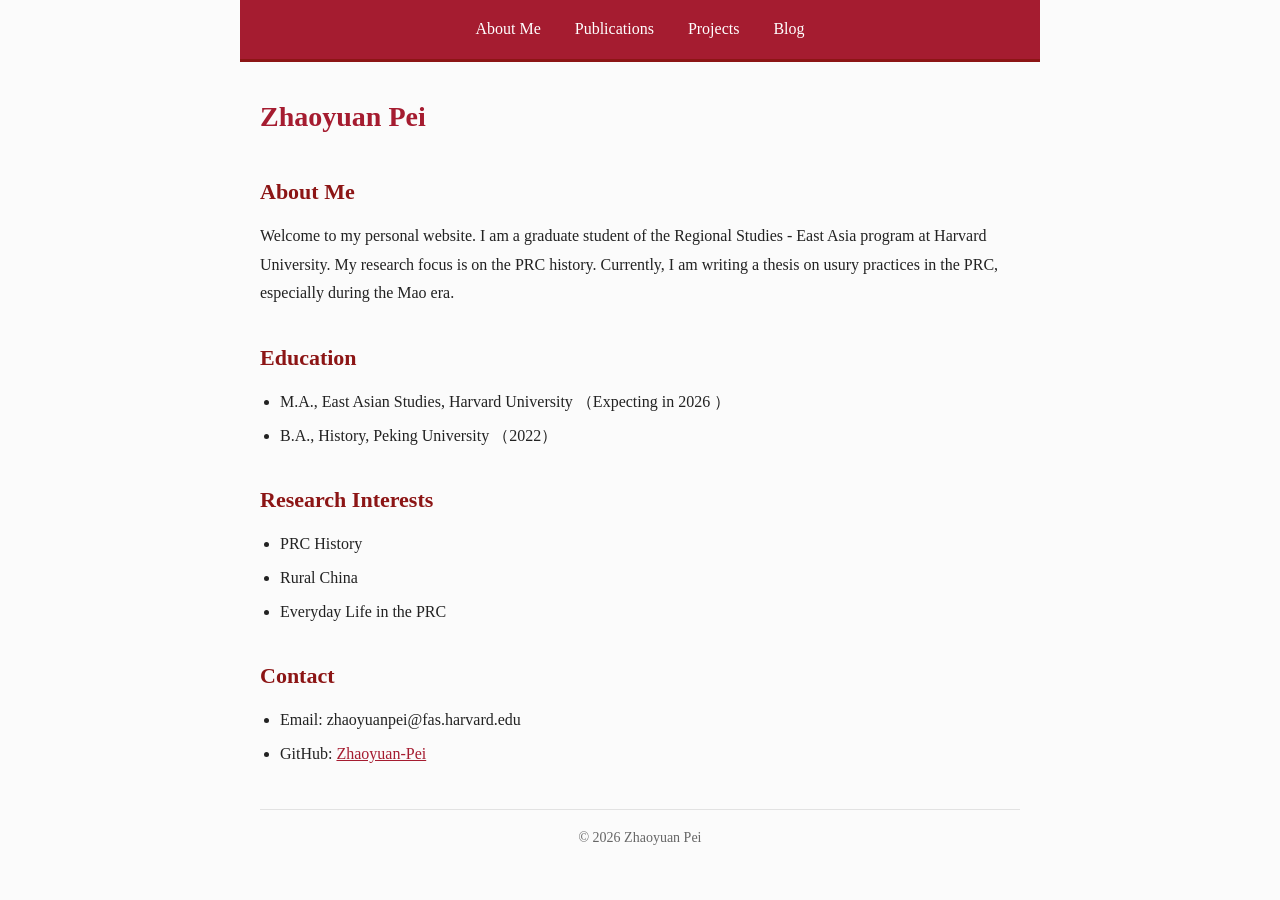
==== index.html @ ac51d2bd "Add files via upload" ====
<!DOCTYPE html>
<html lang="en">

<head>
    <meta charset="UTF-8">
    <meta name="viewport" content="width=device-width, initial-scale=1.0">
    <title>Your Name</title>
    <link rel="stylesheet" href="style.css">
</head>

<body>
    <nav>
        <a href="index.html">About Me</a>
        <a href="publications.html">Publications</a>
        <a href="projects.html">Projects</a>
        <a href="blog.html">Blog</a>
    </nav>

    <h1>Zhaoyuan Pei</h1>

    <h2>About Me</h2>
    <p>Welcome to my personal website.
        I am a graduate student of the Regional Studies - East Asia program at Harvard University. My research focus is
        on the PRC history. Currently, I am writing a thesis on usury practices in the PRC, especially during the Mao
        era.</p>
    <h2>Education</h2>
    <ul>
        <li>M.A., East Asian Studies, Harvard University （Expecting in 2026 ）</li>
        <li>B.A., History, Peking University （2022）</li>
    </ul>

    <h2>Research Interests</h2>
    <ul>
        <li>PRC History</li>
        <li>Rural China</li>
        <li>Everyday Life in the PRC</li>
    </ul>

    <h2>Contact</h2>
    <ul>
        <li>Email: zhaoyuanpei@fas.harvard.edu </li>
        <li>GitHub: <a href="https://github.com/Zhaoyuan-Pei">Zhaoyuan-Pei</a></li>
    </ul>

    <footer>
        &copy; 2026 Zhaoyuan Pei
    </footer>
</body>

</html>
---- style.css ----
/* Reset and base styles */
* {
    margin: 0;
    padding: 0;
    box-sizing: border-box;
}

body {
    font-family: "Times New Roman", Times, serif;
    line-height: 1.8;
    color: #222222;
    max-width: 800px;
    margin: 0 auto;
    padding: 20px;
    background-color: #fbfbfb;
}

/* Navigation bar */
nav {
    background-color: #A51C30;
    /* Harvard Crimson */
    padding: 15px 20px;
    margin: -20px -20px 30px -20px;
    text-align: center;
    border-bottom: 3px solid #8C1515;
    /* PKU Red */
}

nav a {
    color: #ffffff;
    text-decoration: none;
    margin: 0 15px;
    font-size: 16px;
}

nav a:hover {
    text-decoration: underline;
}

/* Headings */
h1 {
    font-size: 28px;
    margin-bottom: 15px;
    color: #A51C30;
    /* Harvard Crimson */
}

h2 {
    font-size: 22px;
    margin-top: 30px;
    margin-bottom: 10px;
    color: #8C1515;
    /* PKU Red */
}

/* Paragraphs and lists */
p {
    margin-bottom: 15px;
}

ul {
    margin-left: 20px;
    margin-bottom: 15px;
}

li {
    margin-bottom: 5px;
}

/* Links */
a {
    color: #A51C30;
}

a:hover {
    color: #8C1515;
}

/* Blog post entries */
.blog-entry {
    border-bottom: 1px solid #e2e2e2;
    padding: 15px 0;
}

.blog-entry h3 {
    margin-bottom: 5px;
    color: #222222;
}

.blog-date {
    color: #666666;
    font-size: 14px;
}

/* Footer */
footer {
    margin-top: 40px;
    padding-top: 15px;
    border-top: 1px solid #e2e2e2;
    text-align: center;
    font-size: 14px;
    color: #666666;
}
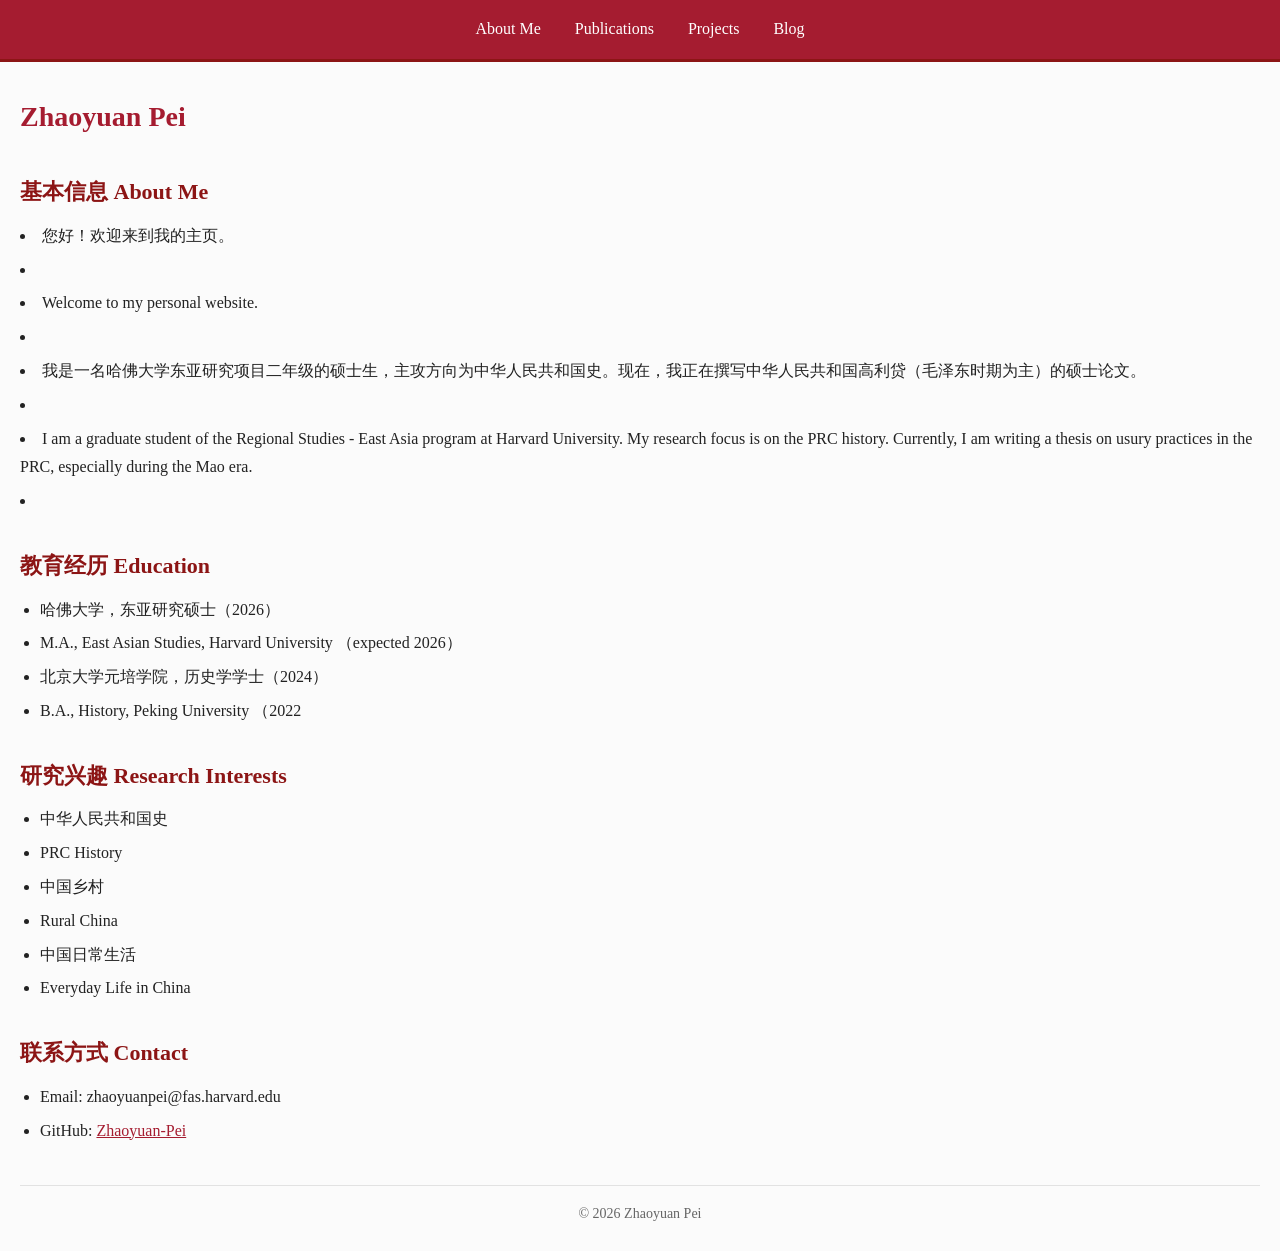
==== commit 0f6edbf8: "Update index.html" ====
--- a/index.html
+++ b/index.html
@@ -18,25 +18,32 @@
 
     <h1>Zhaoyuan Pei</h1>
 
-    <h2>About Me</h2>
-    <p>Welcome to my personal website.
-        I am a graduate student of the Regional Studies - East Asia program at Harvard University. My research focus is
+    <h2>基本信息 About Me</h2>
+        <li>您好！欢迎来到我的主页。 <li>
+        <li>Welcome to my personal website.<li>
+        <li> 我是一名哈佛大学东亚研究项目二年级的硕士生，主攻方向为中华人民共和国史。现在，我正在撰写中华人民共和国高利贷（毛泽东时期为主）的硕士论文。<li>
+        <li>I am a graduate student of the Regional Studies - East Asia program at Harvard University. My research focus is
         on the PRC history. Currently, I am writing a thesis on usury practices in the PRC, especially during the Mao
-        era.</p>
-    <h2>Education</h2>
+        era.<li>
+    <h2>教育经历 Education</h2>
     <ul>
-        <li>M.A., East Asian Studies, Harvard University （Expecting in 2026 ）</li>
-        <li>B.A., History, Peking University （2022）</li>
+        <li>哈佛大学，东亚研究硕士（2026）</li>
+        <li>M.A., East Asian Studies, Harvard University （expected 2026）</li>
+        <li>北京大学元培学院，历史学学士（2024）</li>
+        <li>B.A., History, Peking University （2022</li>
     </ul>
 
-    <h2>Research Interests</h2>
+    <h2>研究兴趣 Research Interests</h2>
     <ul>
+        <li>中华人民共和国史</li>
         <li>PRC History</li>
+        <li>中国乡村</li>
         <li>Rural China</li>
-        <li>Everyday Life in the PRC</li>
+        <li>中国日常生活</li>
+        <li>Everyday Life in China</li>
     </ul>
 
-    <h2>Contact</h2>
+    <h2>联系方式 Contact</h2>
     <ul>
         <li>Email: zhaoyuanpei@fas.harvard.edu </li>
         <li>GitHub: <a href="https://github.com/Zhaoyuan-Pei">Zhaoyuan-Pei</a></li>
@@ -47,4 +54,5 @@
     </footer>
 </body>
 
-</html>+
+</html>
--- a/style.css
+++ b/style.css
@@ -6,13 +6,12 @@
 }
 
 body {
-    font-family: "Times New Roman", Times, serif;
-    line-height: 1.8;
-    color: #222222;
-    max-width: 800px;
-    margin: 0 auto;
-    padding: 20px;
-    background-color: #fbfbfb;
+  font-family: "Times New Roman", Times, serif;
+  line-height: 1.8;
+  color: #222222;
+  margin: 0;
+  padding: 20px;
+  background-color: #fbfbfb;
 }
 
 /* Navigation bar */
@@ -100,4 +99,5 @@
     text-align: center;
     font-size: 14px;
     color: #666666;
-}+
+}
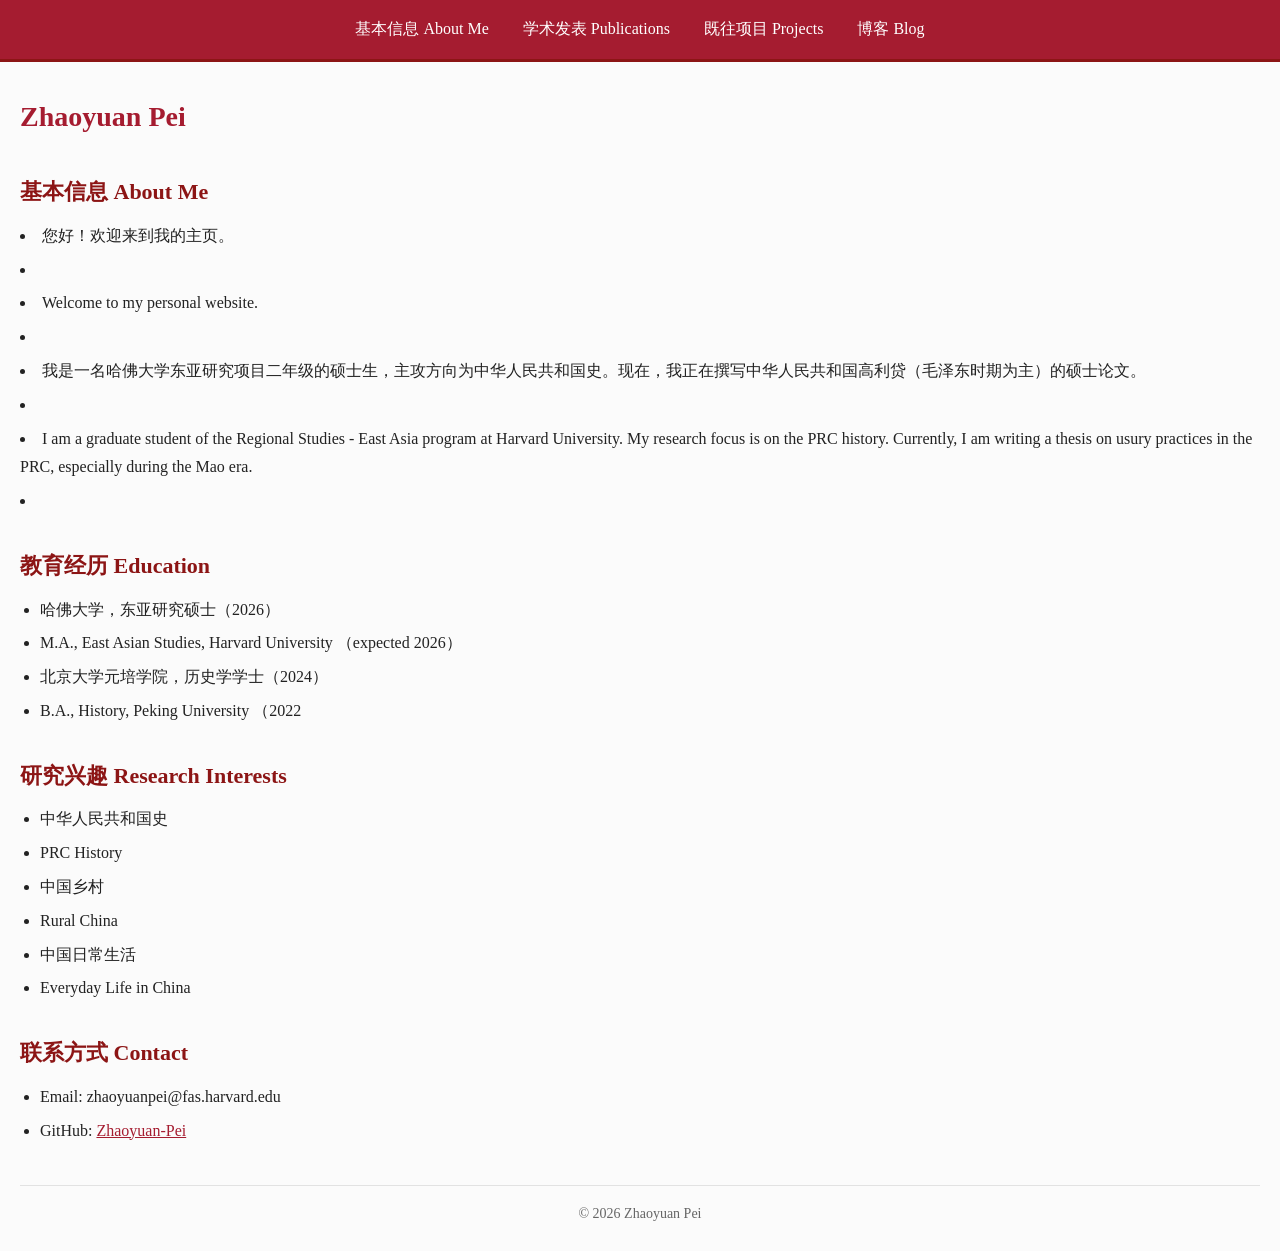
==== commit c7dfcd59: "Update index.html" ====
--- a/index.html
+++ b/index.html
@@ -4,16 +4,16 @@
 <head>
     <meta charset="UTF-8">
     <meta name="viewport" content="width=device-width, initial-scale=1.0">
-    <title>Your Name</title>
+    <title>裴昭远的个人主页 Zhaoyuan Pei's Website</title>
     <link rel="stylesheet" href="style.css">
 </head>
 
 <body>
     <nav>
-        <a href="index.html">About Me</a>
-        <a href="publications.html">Publications</a>
-        <a href="projects.html">Projects</a>
-        <a href="blog.html">Blog</a>
+        <a href="index.html">基本信息 About Me</a>
+        <a href="publications.html">学术发表 Publications</a>
+        <a href="projects.html">既往项目 Projects</a>
+        <a href="blog.html">博客 Blog</a>
     </nav>
 
     <h1>Zhaoyuan Pei</h1>
@@ -56,3 +56,5 @@
 
 
 </html>
+
+
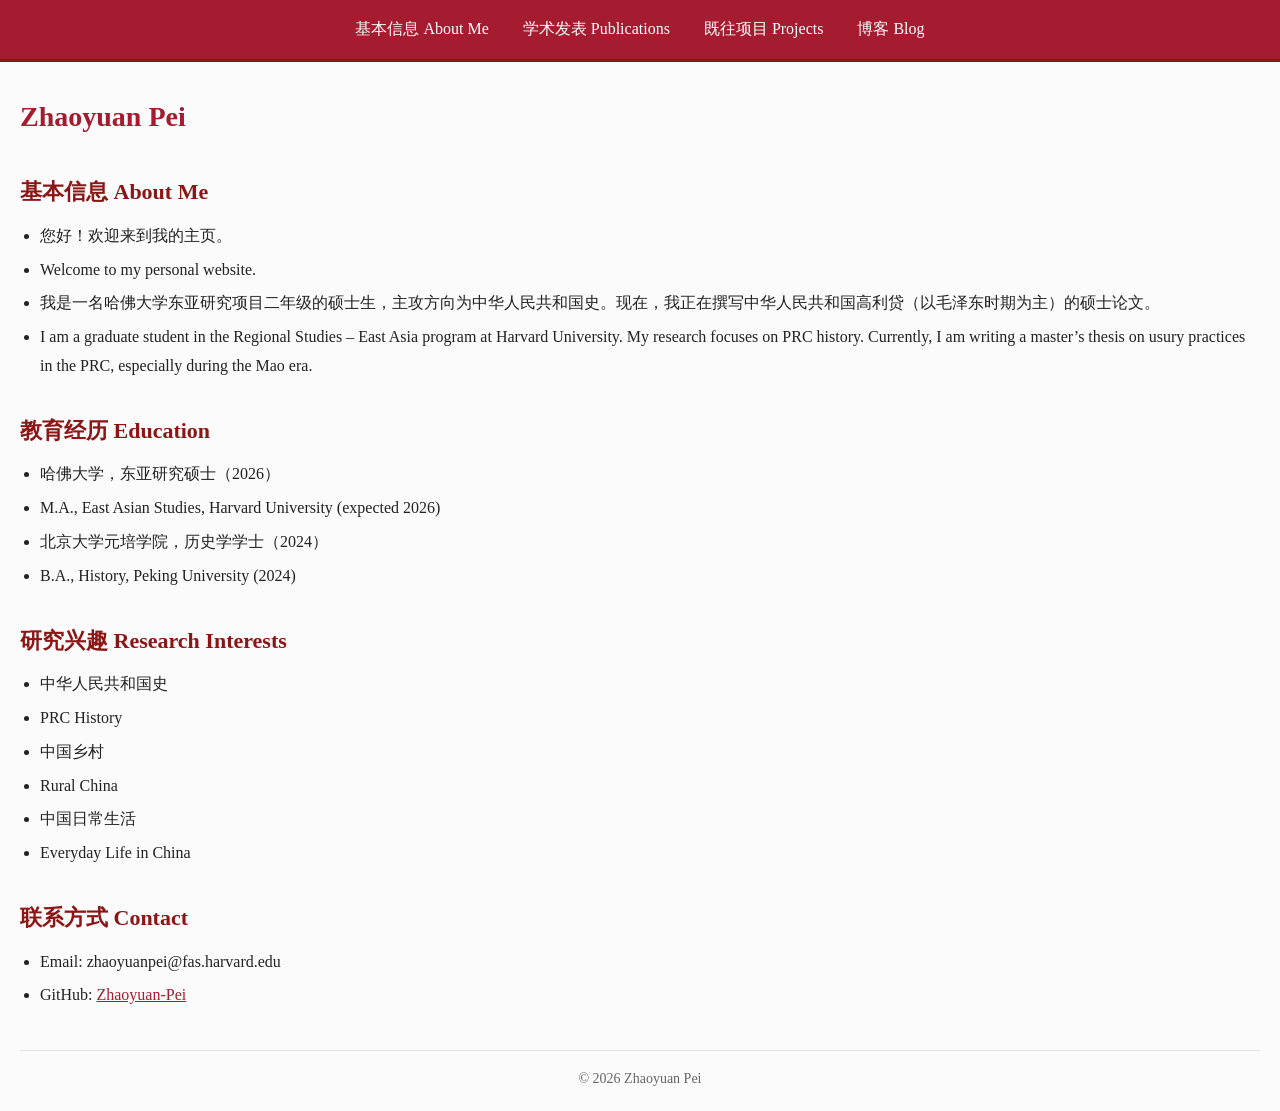
==== commit c9b31b6e: "Update index.html" ====
--- a/index.html
+++ b/index.html
@@ -1,5 +1,5 @@
 <!DOCTYPE html>
-<html lang="en">
+<html lang="zh-CN">
 
 <head>
     <meta charset="UTF-8">
@@ -9,6 +9,7 @@
 </head>
 
 <body>
+
     <nav>
         <a href="index.html">基本信息 About Me</a>
         <a href="publications.html">学术发表 Publications</a>
@@ -19,18 +20,19 @@
     <h1>Zhaoyuan Pei</h1>
 
     <h2>基本信息 About Me</h2>
-        <li>您好！欢迎来到我的主页。 <li>
-        <li>Welcome to my personal website.<li>
-        <li> 我是一名哈佛大学东亚研究项目二年级的硕士生，主攻方向为中华人民共和国史。现在，我正在撰写中华人民共和国高利贷（毛泽东时期为主）的硕士论文。<li>
-        <li>I am a graduate student of the Regional Studies - East Asia program at Harvard University. My research focus is
-        on the PRC history. Currently, I am writing a thesis on usury practices in the PRC, especially during the Mao
-        era.<li>
+    <ul>
+        <li>您好！欢迎来到我的主页。</li>
+        <li>Welcome to my personal website.</li>
+        <li>我是一名哈佛大学东亚研究项目二年级的硕士生，主攻方向为中华人民共和国史。现在，我正在撰写中华人民共和国高利贷（以毛泽东时期为主）的硕士论文。</li>
+        <li>I am a graduate student in the Regional Studies – East Asia program at Harvard University. My research focuses on PRC history. Currently, I am writing a master’s thesis on usury practices in the PRC, especially during the Mao era.</li>
+    </ul>
+
     <h2>教育经历 Education</h2>
     <ul>
         <li>哈佛大学，东亚研究硕士（2026）</li>
-        <li>M.A., East Asian Studies, Harvard University （expected 2026）</li>
+        <li>M.A., East Asian Studies, Harvard University (expected 2026)</li>
         <li>北京大学元培学院，历史学学士（2024）</li>
-        <li>B.A., History, Peking University （2022</li>
+        <li>B.A., History, Peking University (2024)</li>
     </ul>
 
     <h2>研究兴趣 Research Interests</h2>
@@ -45,16 +47,14 @@
 
     <h2>联系方式 Contact</h2>
     <ul>
-        <li>Email: zhaoyuanpei@fas.harvard.edu </li>
+        <li>Email: zhaoyuanpei@fas.harvard.edu</li>
         <li>GitHub: <a href="https://github.com/Zhaoyuan-Pei">Zhaoyuan-Pei</a></li>
     </ul>
 
     <footer>
         &copy; 2026 Zhaoyuan Pei
     </footer>
+
 </body>
 
-
 </html>
-
-
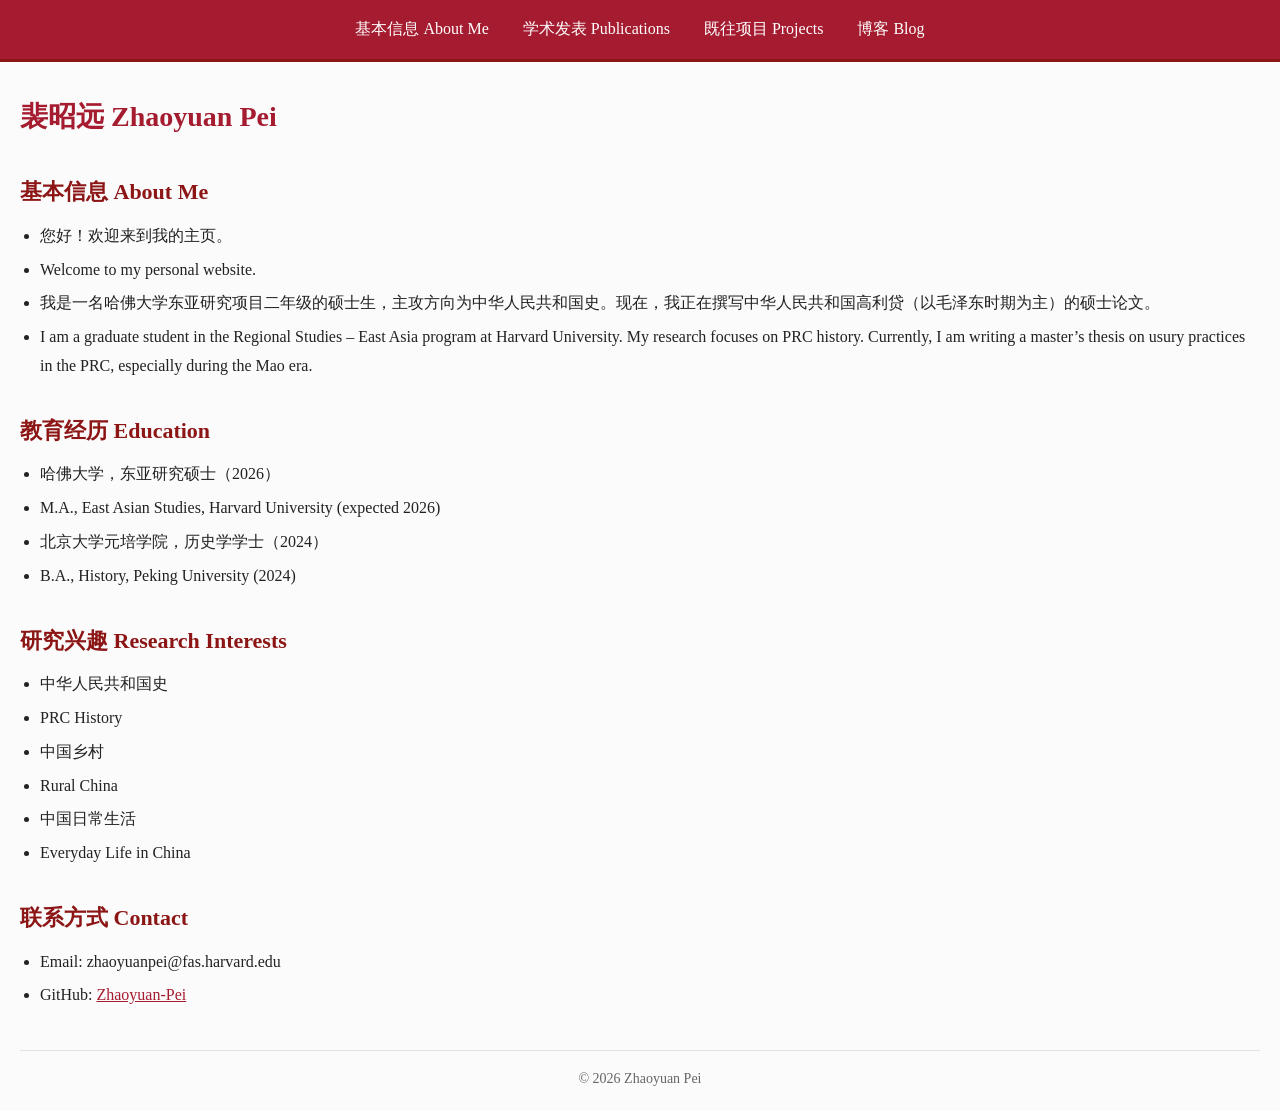
==== commit f316d85c: "Update index.html" ====
--- a/index.html
+++ b/index.html
@@ -17,7 +17,7 @@
         <a href="blog.html">博客 Blog</a>
     </nav>
 
-    <h1>Zhaoyuan Pei</h1>
+    <h1>裴昭远 Zhaoyuan Pei</h1>
 
     <h2>基本信息 About Me</h2>
     <ul>
@@ -58,3 +58,4 @@
 </body>
 
 </html>
+
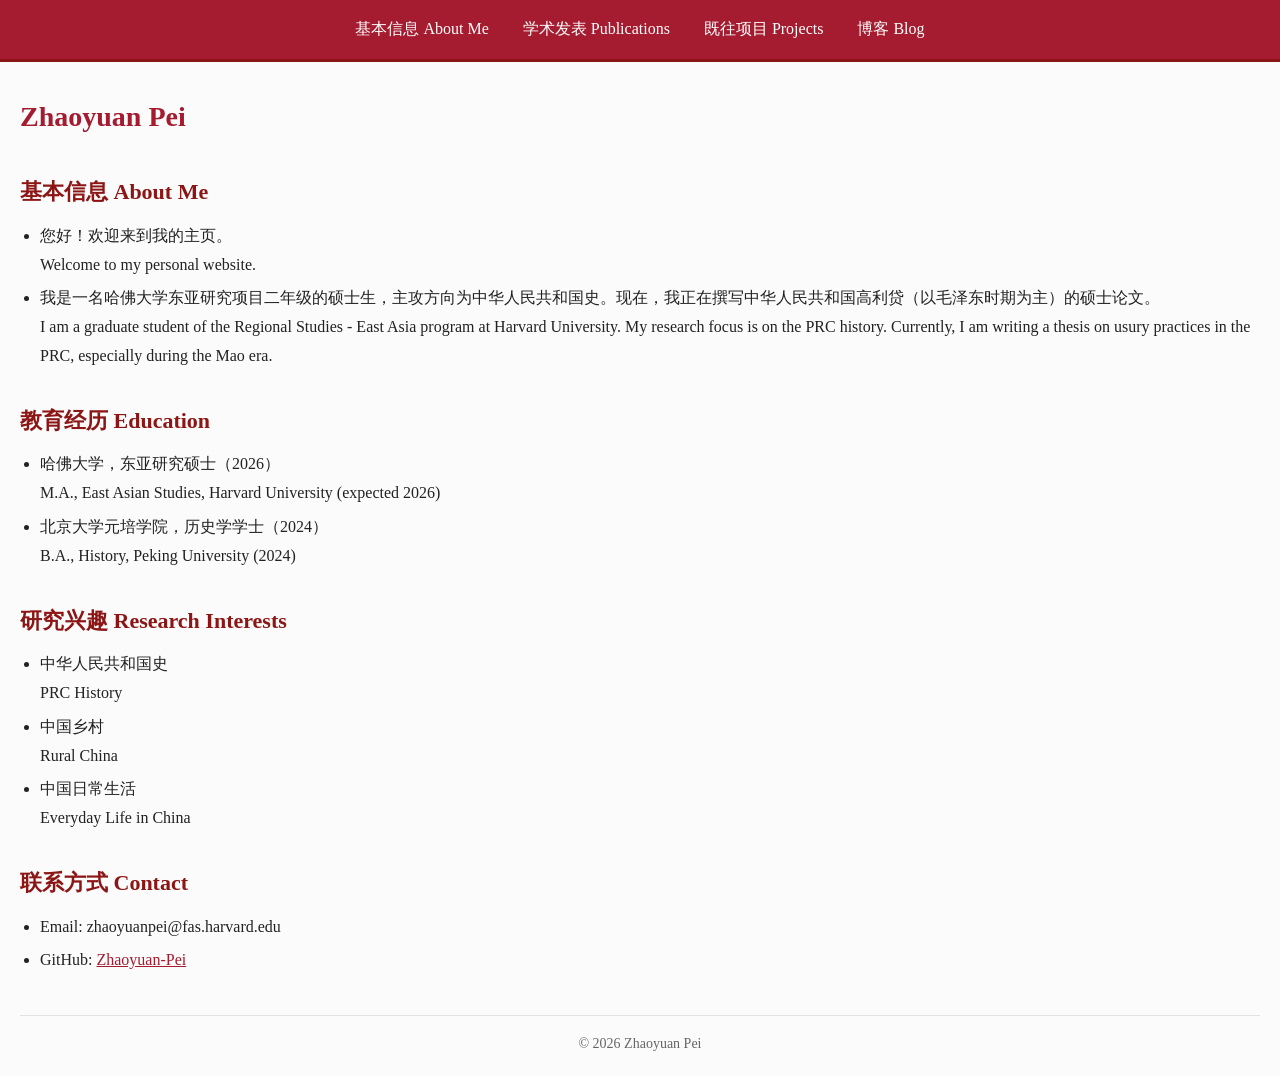
==== commit c215eadc: "Update index.html" ====
--- a/index.html
+++ b/index.html
@@ -1,5 +1,5 @@
 <!DOCTYPE html>
-<html lang="zh-CN">
+<html lang="en">
 
 <head>
     <meta charset="UTF-8">
@@ -9,7 +9,6 @@
 </head>
 
 <body>
-
     <nav>
         <a href="index.html">基本信息 About Me</a>
         <a href="publications.html">学术发表 Publications</a>
@@ -17,32 +16,27 @@
         <a href="blog.html">博客 Blog</a>
     </nav>
 
-    <h1>裴昭远 Zhaoyuan Pei</h1>
+    <h1>Zhaoyuan Pei</h1>
 
     <h2>基本信息 About Me</h2>
     <ul>
-        <li>您好！欢迎来到我的主页。</li>
-        <li>Welcome to my personal website.</li>
-        <li>我是一名哈佛大学东亚研究项目二年级的硕士生，主攻方向为中华人民共和国史。现在，我正在撰写中华人民共和国高利贷（以毛泽东时期为主）的硕士论文。</li>
-        <li>I am a graduate student in the Regional Studies – East Asia program at Harvard University. My research focuses on PRC history. Currently, I am writing a master’s thesis on usury practices in the PRC, especially during the Mao era.</li>
+        <li>您好！欢迎来到我的主页。<br>Welcome to my personal website.</li>
+        <li>我是一名哈佛大学东亚研究项目二年级的硕士生，主攻方向为中华人民共和国史。现在，我正在撰写中华人民共和国高利贷（以毛泽东时期为主）的硕士论文。<br>
+            I am a graduate student of the Regional Studies - East Asia program at Harvard University. My research focus is on the PRC history. Currently, I am writing a thesis on usury practices in the PRC, especially during the Mao era.
+        </li>
     </ul>
 
     <h2>教育经历 Education</h2>
     <ul>
-        <li>哈佛大学，东亚研究硕士（2026）</li>
-        <li>M.A., East Asian Studies, Harvard University (expected 2026)</li>
-        <li>北京大学元培学院，历史学学士（2024）</li>
-        <li>B.A., History, Peking University (2024)</li>
+        <li>哈佛大学，东亚研究硕士（2026）<br>M.A., East Asian Studies, Harvard University (expected 2026)</li>
+        <li>北京大学元培学院，历史学学士（2024）<br>B.A., History, Peking University (2024)</li>
     </ul>
 
     <h2>研究兴趣 Research Interests</h2>
     <ul>
-        <li>中华人民共和国史</li>
-        <li>PRC History</li>
-        <li>中国乡村</li>
-        <li>Rural China</li>
-        <li>中国日常生活</li>
-        <li>Everyday Life in China</li>
+        <li>中华人民共和国史<br>PRC History</li>
+        <li>中国乡村<br>Rural China</li>
+        <li>中国日常生活<br>Everyday Life in China</li>
     </ul>
 
     <h2>联系方式 Contact</h2>
@@ -54,8 +48,6 @@
     <footer>
         &copy; 2026 Zhaoyuan Pei
     </footer>
-
 </body>
 
 </html>
-
